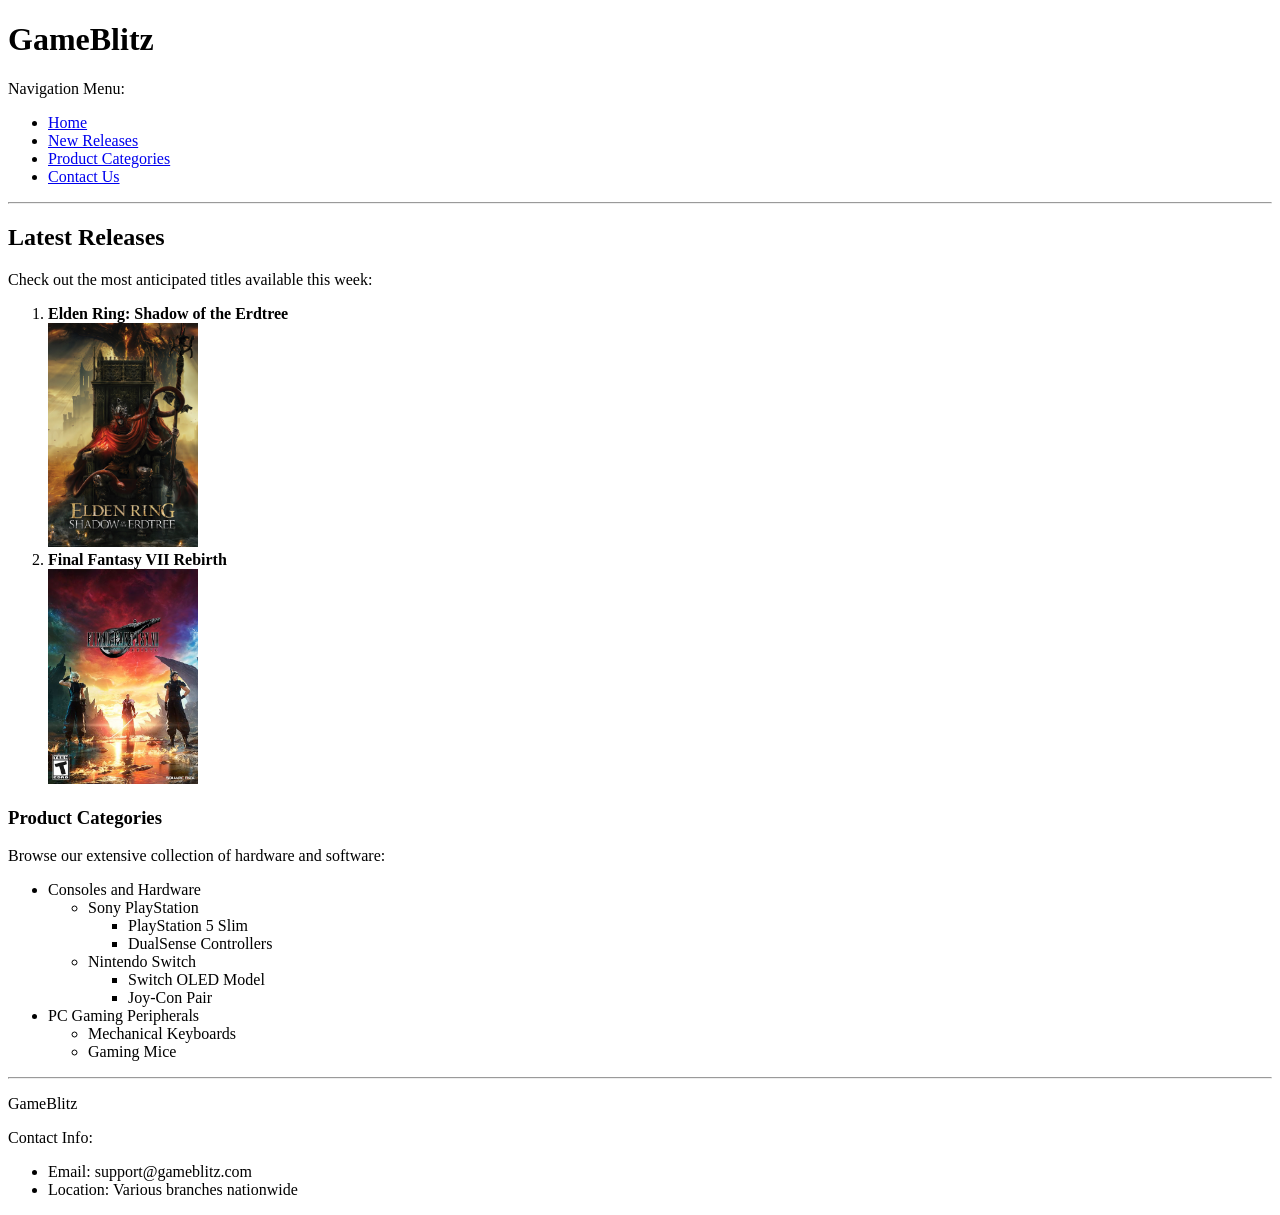
==== index.html @ d54dd5d7 "initial commit" ====
<!doctype html>
<html lang="en">
  <head>
    <meta charset="UTF-8" />
    <meta name="viewport" content="width=device-width, initial-scale=1.0" />
    <title>GameBlitz | Digital Storefront - Games & Consoles</title>
  </head>
  <body>
    <h1>GameBlitz</h1>

    <nav>
      <p>Navigation Menu:</p>
      <ul>
        <li><a href="index.html">Home</a></li>
        <li><a href="#new-releases">New Releases</a></li>
        <li><a href="#categories">Product Categories</a></li>
        <li><a href="#contact">Contact Us</a></li>
      </ul>
    </nav>

    <hr />

    <section id="new-releases">
      <h2>Latest Releases</h2>
      <p>Check out the most anticipated titles available this week:</p>

      <ol>
        <li>
          <strong>Elden Ring: Shadow of the Erdtree</strong>
          <br />
          <img
            src="assets/img/elden_ring_shadow.jpg"
            alt="Elden Ring Cover"
            width="150"
          />
        </li>
        <li>
          <strong>Final Fantasy VII Rebirth</strong>
          <br />
          <img
            src="assets/img/ff7rebirth.jpg"
            alt="FFVII Rebirth Cover"
            width="150"
          />
        </li>
      </ol>
    </section>

    <section id="categories">
      <h3>Product Categories</h3>
      <p>Browse our extensive collection of hardware and software:</p>

      <ul>
        <li>
          Consoles and Hardware
          <ul>
            <li>
              Sony PlayStation
              <ul>
                <li>PlayStation 5 Slim</li>
                <li>DualSense Controllers</li>
              </ul>
            </li>
            <li>
              Nintendo Switch
              <ul>
                <li>Switch OLED Model</li>
                <li>Joy-Con Pair</li>
              </ul>
            </li>
          </ul>
        </li>
        <li>
          PC Gaming Peripherals
          <ul>
            <li>Mechanical Keyboards</li>
            <li>Gaming Mice</li>
          </ul>
        </li>
      </ul>
    </section>

    <hr />

    <footer id="contact">
      <p>GameBlitz</p>
      <p>Contact Info:</p>
      <ul>
        <li>Email: support@gameblitz.com</li>
        <li>Location: Various branches nationwide</li>
      </ul>
    </footer>
  </body>
</html>
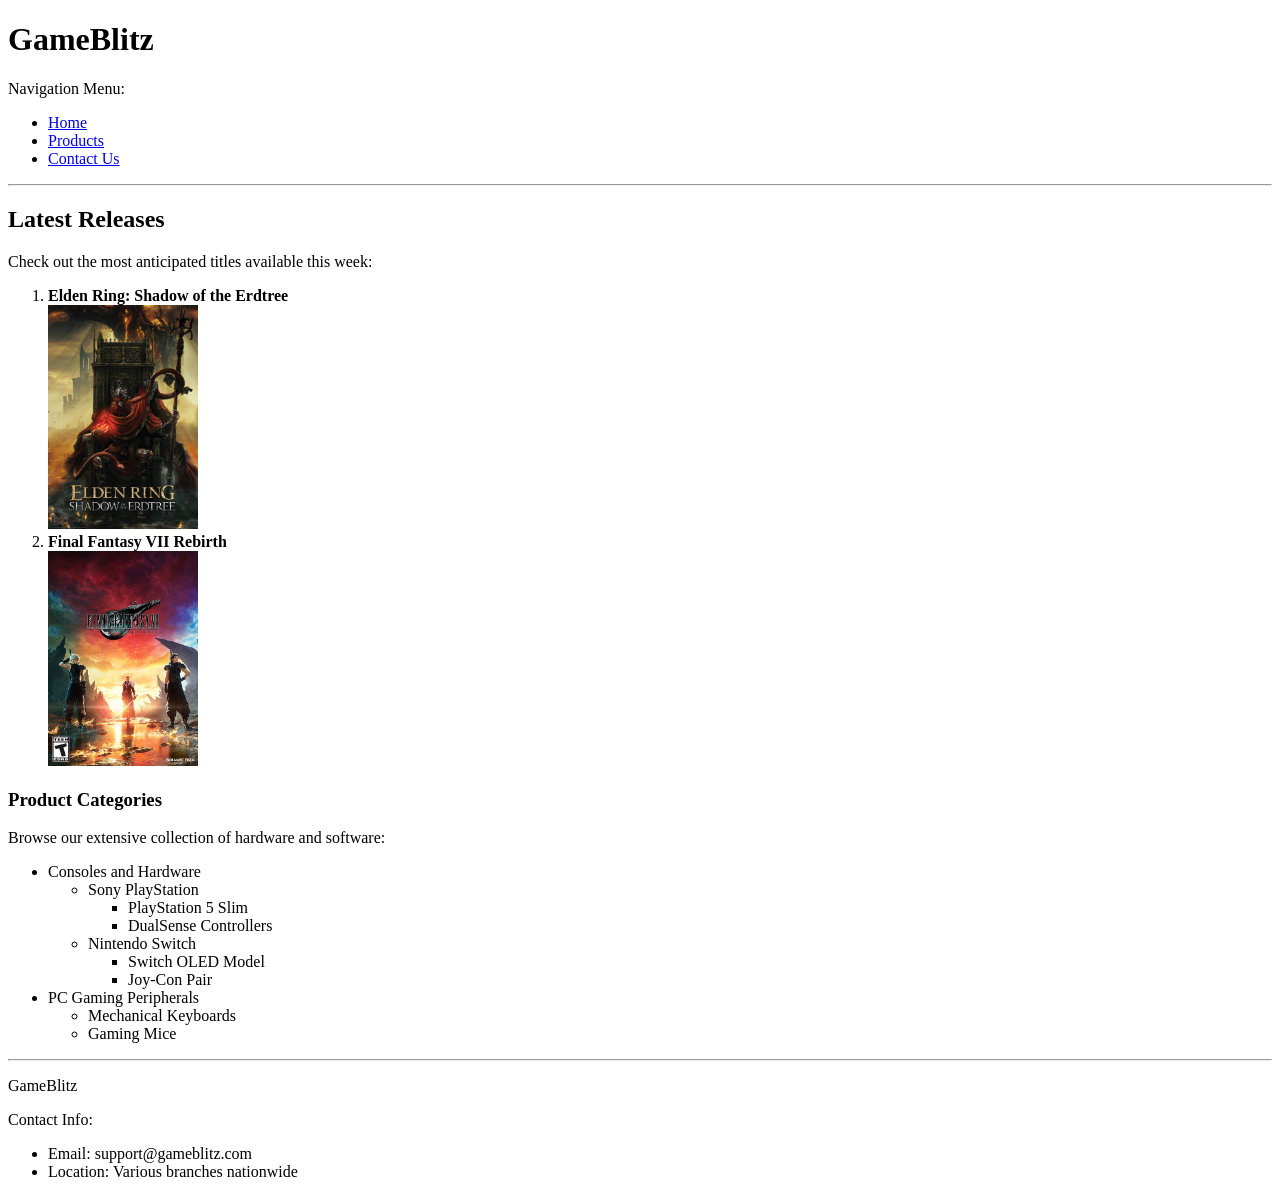
==== commit f347bba0: "refactor: simplify title and navigation structure in index.html" ====
--- a/index.html
+++ b/index.html
@@ -3,7 +3,7 @@
   <head>
     <meta charset="UTF-8" />
     <meta name="viewport" content="width=device-width, initial-scale=1.0" />
-    <title>GameBlitz | Digital Storefront - Games & Consoles</title>
+    <title>GameBlitz</title>
   </head>
   <body>
     <h1>GameBlitz</h1>
@@ -12,9 +12,8 @@
       <p>Navigation Menu:</p>
       <ul>
         <li><a href="index.html">Home</a></li>
-        <li><a href="#new-releases">New Releases</a></li>
-        <li><a href="#categories">Product Categories</a></li>
-        <li><a href="#contact">Contact Us</a></li>
+        <li><a href="#">Products</a></li>
+        <li><a href="#">Contact Us</a></li>
       </ul>
     </nav>
 
@@ -30,7 +29,7 @@
           <br />
           <img
             src="assets/img/elden_ring_shadow.jpg"
-            alt="Elden Ring Cover"
+            alt="Elden Ring Shadow of the Erdtree"
             width="150"
           />
         </li>
@@ -39,14 +38,14 @@
           <br />
           <img
             src="assets/img/ff7rebirth.jpg"
-            alt="FFVII Rebirth Cover"
+            alt="Final Fantasy VII Rebirth"
             width="150"
           />
         </li>
       </ol>
     </section>
 
-    <section id="categories">
+    <section">
       <h3>Product Categories</h3>
       <p>Browse our extensive collection of hardware and software:</p>
 
@@ -82,7 +81,7 @@
 
     <hr />
 
-    <footer id="contact">
+    <footer>
       <p>GameBlitz</p>
       <p>Contact Info:</p>
       <ul>
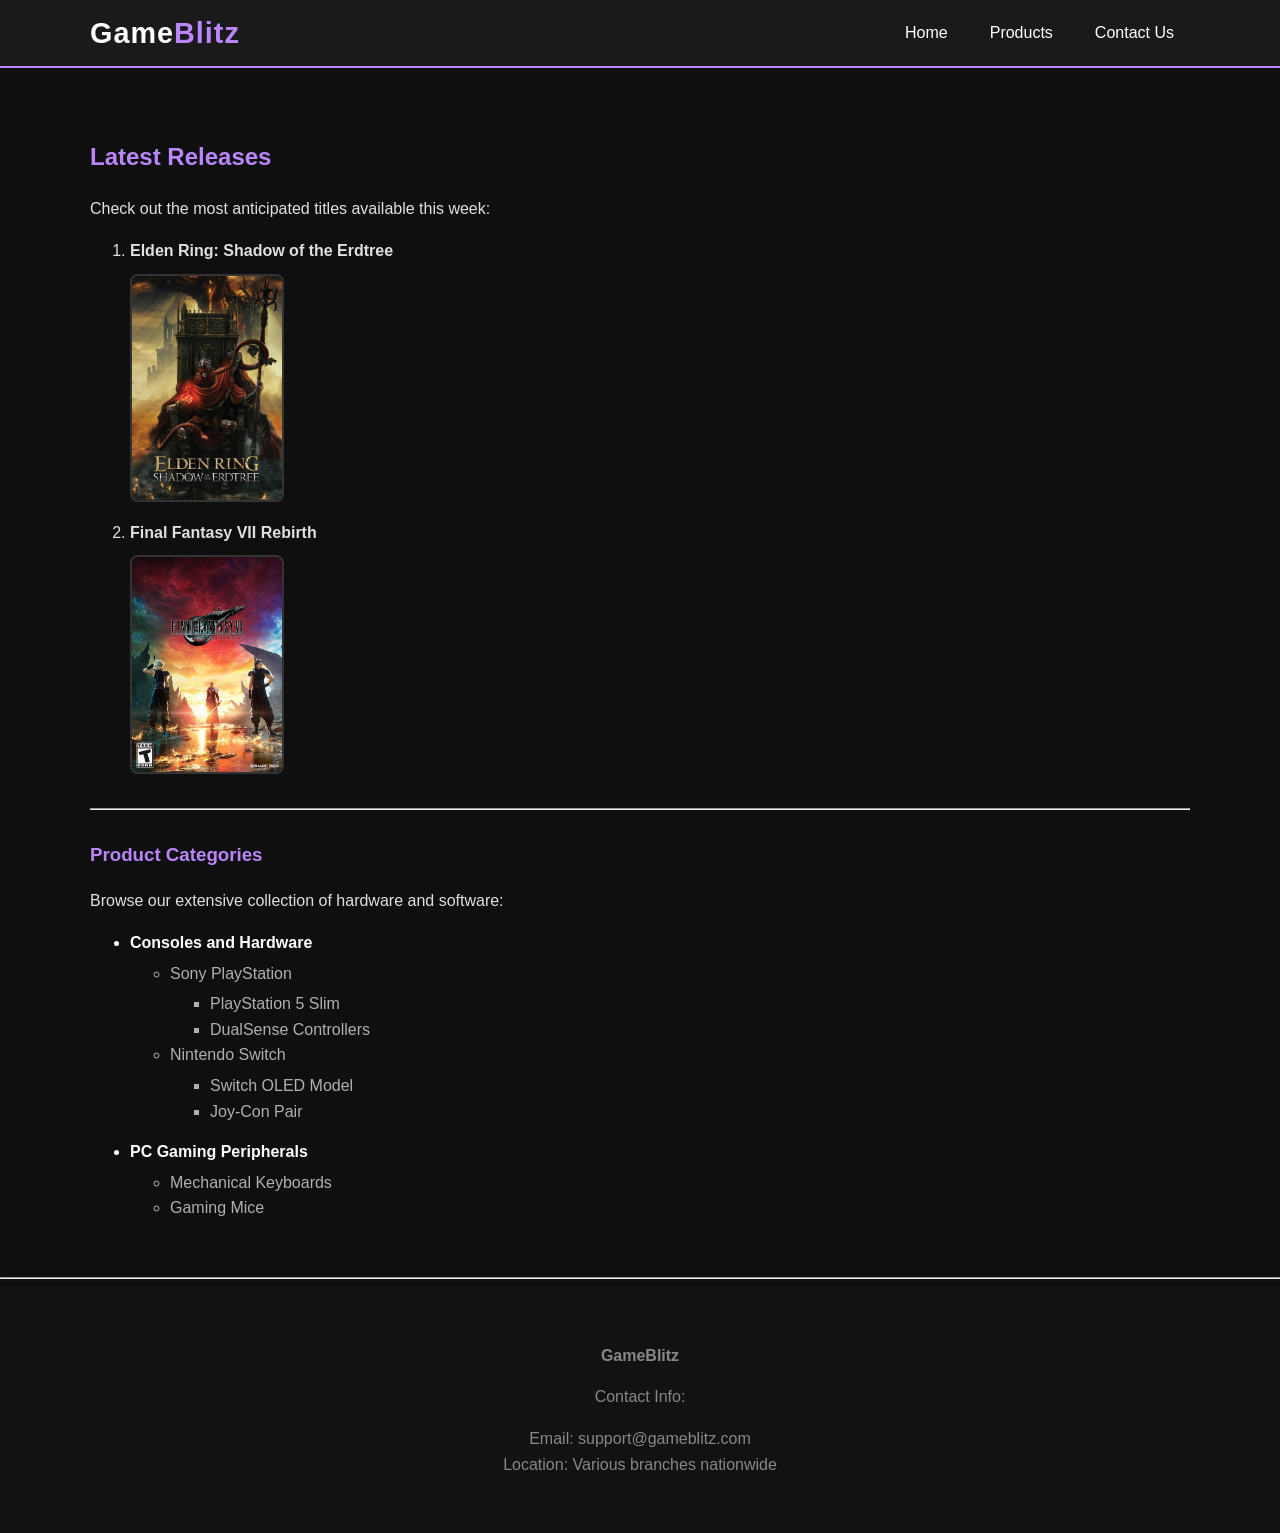
==== commit e0d482a0: "style: applied new styling" ====
--- a/index.html
+++ b/index.html
@@ -3,86 +3,91 @@
   <head>
     <meta charset="UTF-8" />
     <meta name="viewport" content="width=device-width, initial-scale=1.0" />
-    <title>GameBlitz</title>
+    <title>GameBlitz | Premium Gaming Store</title>
+    <link rel="stylesheet" href="css/style.css" />
   </head>
   <body>
-    <h1>GameBlitz</h1>
+    <header class="main-header">
+      <div class="nav-container">
+        <div class="logo">Game<span>Blitz</span></div>
+        <nav>
+          <ul>
+            <li><a href="index.html" class="nav-btn">Home</a></li>
+            <li><a href="#" class="nav-btn">Products</a></li>
+            <li><a href="#" class="nav-btn">Contact Us</a></li>
+          </ul>
+        </nav>
+      </div>
+    </header>
 
-    <nav>
-      <p>Navigation Menu:</p>
-      <ul>
-        <li><a href="index.html">Home</a></li>
-        <li><a href="#">Products</a></li>
-        <li><a href="#">Contact Us</a></li>
-      </ul>
-    </nav>
+    <main>
+      <section id="new-releases">
+        <h2>Latest Releases</h2>
+        <p>Check out the most anticipated titles available this week:</p>
+
+        <ol>
+          <li>
+            <strong>Elden Ring: Shadow of the Erdtree</strong>
+            <br />
+            <img
+              src="assets/img/elden_ring_shadow.jpg"
+              alt="Elden Ring Shadow of the Erdtree"
+              width="150"
+            />
+          </li>
+          <li>
+            <strong>Final Fantasy VII Rebirth</strong>
+            <br />
+            <img
+              src="assets/img/ff7rebirth.jpg"
+              alt="Final Fantasy VII Rebirth"
+              width="150"
+            />
+          </li>
+        </ol>
+      </section>
+
+      <hr />
+
+      <section id="categories">
+        <h3>Product Categories</h3>
+        <p>Browse our extensive collection of hardware and software:</p>
+
+        <ul class="category-list">
+          <li>
+            Consoles and Hardware
+            <ul>
+              <li>
+                Sony PlayStation
+                <ul>
+                  <li>PlayStation 5 Slim</li>
+                  <li>DualSense Controllers</li>
+                </ul>
+              </li>
+              <li>
+                Nintendo Switch
+                <ul>
+                  <li>Switch OLED Model</li>
+                  <li>Joy-Con Pair</li>
+                </ul>
+              </li>
+            </ul>
+          </li>
+          <li>
+            PC Gaming Peripherals
+            <ul>
+              <li>Mechanical Keyboards</li>
+              <li>Gaming Mice</li>
+            </ul>
+          </li>
+        </ul>
+      </section>
+    </main>
 
     <hr />
 
-    <section id="new-releases">
-      <h2>Latest Releases</h2>
-      <p>Check out the most anticipated titles available this week:</p>
-
-      <ol>
-        <li>
-          <strong>Elden Ring: Shadow of the Erdtree</strong>
-          <br />
-          <img
-            src="assets/img/elden_ring_shadow.jpg"
-            alt="Elden Ring Shadow of the Erdtree"
-            width="150"
-          />
-        </li>
-        <li>
-          <strong>Final Fantasy VII Rebirth</strong>
-          <br />
-          <img
-            src="assets/img/ff7rebirth.jpg"
-            alt="Final Fantasy VII Rebirth"
-            width="150"
-          />
-        </li>
-      </ol>
-    </section>
-
-    <section">
-      <h3>Product Categories</h3>
-      <p>Browse our extensive collection of hardware and software:</p>
-
-      <ul>
-        <li>
-          Consoles and Hardware
-          <ul>
-            <li>
-              Sony PlayStation
-              <ul>
-                <li>PlayStation 5 Slim</li>
-                <li>DualSense Controllers</li>
-              </ul>
-            </li>
-            <li>
-              Nintendo Switch
-              <ul>
-                <li>Switch OLED Model</li>
-                <li>Joy-Con Pair</li>
-              </ul>
-            </li>
-          </ul>
-        </li>
-        <li>
-          PC Gaming Peripherals
-          <ul>
-            <li>Mechanical Keyboards</li>
-            <li>Gaming Mice</li>
-          </ul>
-        </li>
-      </ul>
-    </section>
-
-    <hr />
-
-    <footer>
-      <p>GameBlitz</p>
+    <footer class="main-footer">
+      <p><strong>GameBlitz</strong></p>
       <p>Contact Info:</p>
       <ul>
         <li>Email: support@gameblitz.com</li>
--- a/css/style.css
+++ b/css/style.css
@@ -0,0 +1,112 @@
+/* --- Global Styles --- */
+body {
+  background-color: #0f0f0f;
+  color: #e0e0e0;
+  font-family: "Segoe UI", Roboto, Helvetica, Arial, sans-serif;
+  margin: 0;
+  line-height: 1.6;
+}
+
+/* --- Header & Navigation Bar --- */
+.main-header {
+  background-color: #1a1a1a;
+  border-bottom: 2px solid #bb86fc;
+  padding: 10px 0;
+  position: sticky;
+  top: 0;
+  z-index: 100;
+}
+
+.nav-container {
+  max-width: 1100px;
+  margin: 0 auto;
+  display: flex;
+  justify-content: space-between;
+  align-items: center;
+  padding: 0 20px;
+}
+
+.logo {
+  font-size: 1.8rem;
+  font-weight: bold;
+  color: #ffffff;
+  letter-spacing: 1px;
+}
+
+.logo span {
+  color: #bb86fc;
+}
+
+/* --- Navigation Buttons --- */
+nav ul {
+  list-style: none;
+  margin: 0;
+  padding: 0;
+  display: flex;
+}
+
+.nav-btn {
+  text-decoration: none;
+  color: #ffffff;
+  font-weight: 500;
+  padding: 8px 16px;
+  margin-left: 10px;
+  border-radius: 4px;
+  transition: all 0.3s ease;
+}
+
+.nav-btn:hover {
+  background-color: #bb86fc;
+  color: #121212;
+}
+
+/* --- Content Sections --- */
+main {
+  max-width: 1100px;
+  margin: 20px auto;
+  padding: 20px;
+}
+
+h2,
+h3 {
+  color: #bb86fc;
+  margin-top: 30px;
+}
+
+img {
+  border: 2px solid #333;
+  border-radius: 8px;
+  margin: 10px 0;
+  transition: transform 0.2s;
+}
+
+img:hover {
+  transform: scale(1.05);
+  border-color: #bb86fc;
+}
+
+/* --- Lists Styling --- */
+ul.category-list > li {
+  margin-bottom: 15px;
+  font-weight: bold;
+  color: #ffffff;
+}
+
+ul.category-list ul {
+  font-weight: normal;
+  color: #b0b0b0;
+  margin-top: 5px;
+}
+
+/* --- Footer --- */
+.main-footer {
+  text-align: center;
+  padding: 40px 20px;
+  background-color: #121212;
+  color: #888;
+}
+
+.main-footer ul {
+  list-style: none;
+  padding: 0;
+}
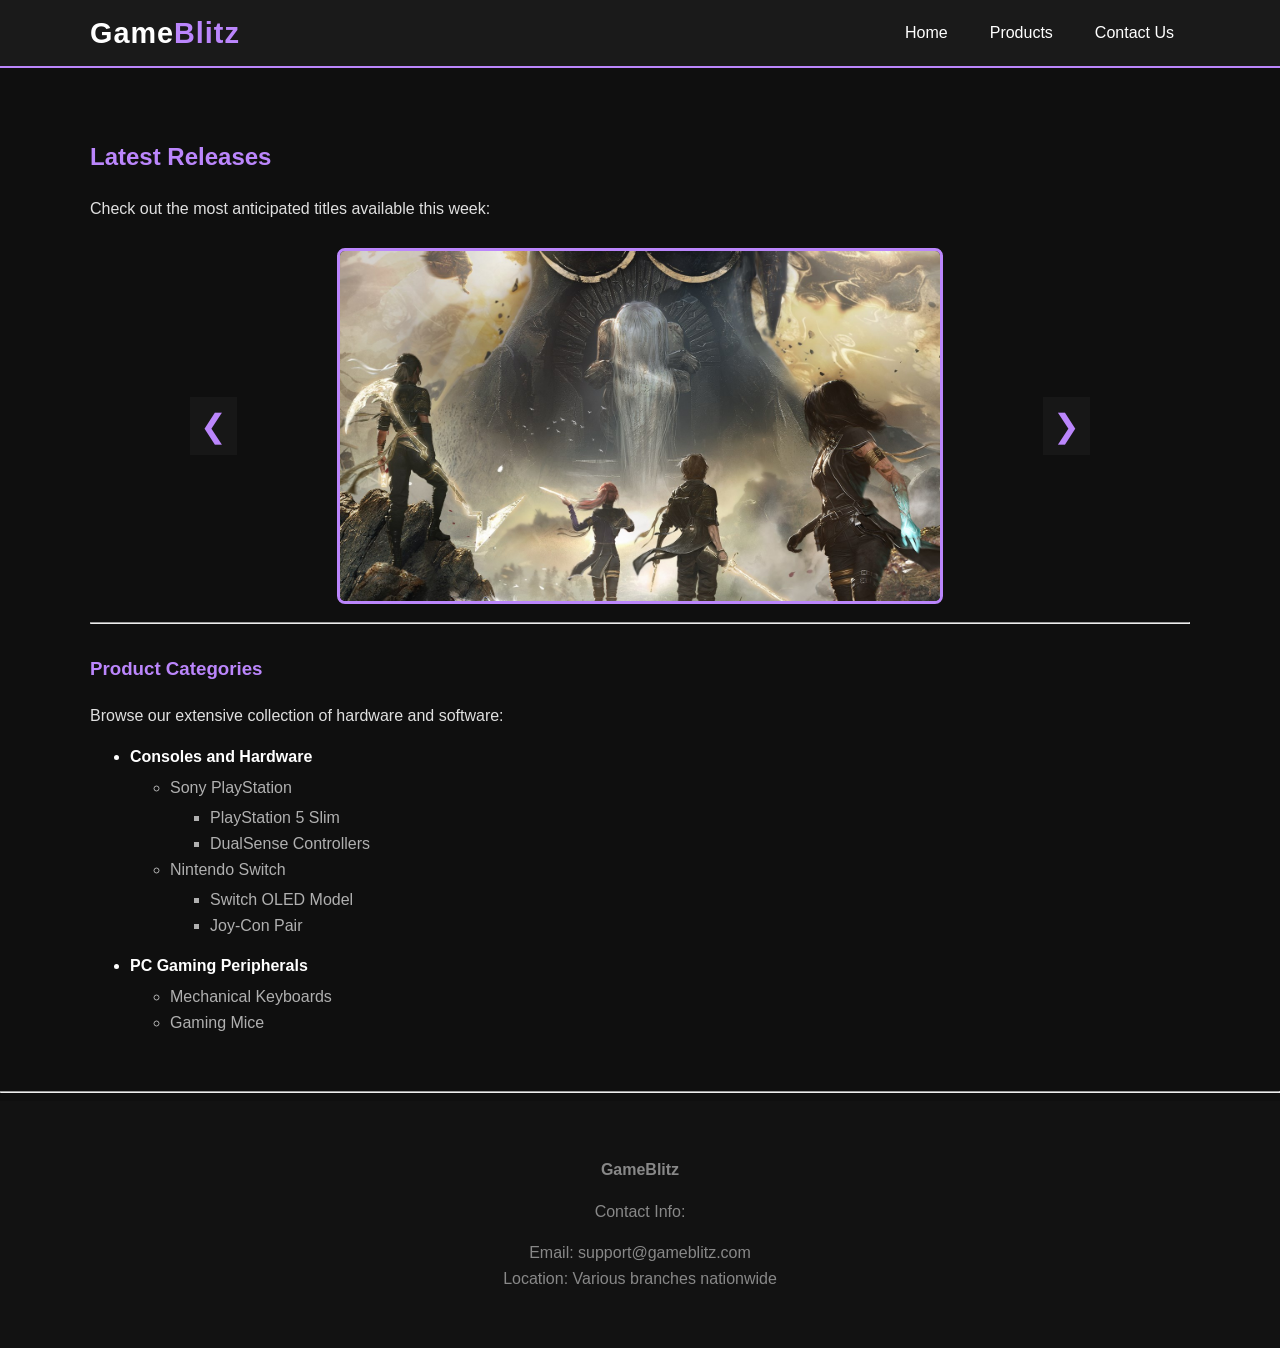
==== commit 3c5acd15: "feat: implemented carousel game in home page" ====
--- a/index.html
+++ b/index.html
@@ -13,8 +13,8 @@
         <nav>
           <ul>
             <li><a href="index.html" class="nav-btn">Home</a></li>
-            <li><a href="#" class="nav-btn">Products</a></li>
-            <li><a href="#" class="nav-btn">Contact Us</a></li>
+            <li><a href="products.html" class="nav-btn">Products</a></li>
+            <li><a href="contact.html" class="nav-btn">Contact Us</a></li>
           </ul>
         </nav>
       </div>
@@ -25,26 +25,46 @@
         <h2>Latest Releases</h2>
         <p>Check out the most anticipated titles available this week:</p>
 
-        <ol>
-          <li>
-            <strong>Elden Ring: Shadow of the Erdtree</strong>
-            <br />
-            <img
-              src="assets/img/elden_ring_shadow.jpg"
-              alt="Elden Ring Shadow of the Erdtree"
-              width="150"
-            />
-          </li>
-          <li>
-            <strong>Final Fantasy VII Rebirth</strong>
-            <br />
-            <img
-              src="assets/img/ff7rebirth.jpg"
-              alt="Final Fantasy VII Rebirth"
-              width="150"
-            />
-          </li>
-        </ol>
+        <div class="carousel-container">
+          <button id="prevBtn" class="carousel-control">❮</button>
+
+          <div class="carousel-viewport">
+            <div id="carouselTrack" class="carousel-track">
+              <div class="carousel-item">
+                <img src="assets/img/clair-obscur.jpg" alt="Clair Obscur" />
+              </div>
+              <div class="carousel-item">
+                <img src="assets/img/cyberpunk.jpg" alt="Cyberpunk 2077" />
+              </div>
+              <div class="carousel-item">
+                <img src="assets/img/elden_ring_shadow.jpg" alt="Elden Ring" />
+              </div>
+              <div class="carousel-item">
+                <img src="assets/img/ff7rebirth.jpg" alt="FF7 Rebirth" />
+              </div>
+              <div class="carousel-item">
+                <img
+                  src="assets/img/hollowknightsilksong.jpg"
+                  alt="Hollow Knight Silksong"
+                />
+              </div>
+              <div class="carousel-item">
+                <img
+                  src="assets/img/monsterhunterwilds.jpg"
+                  alt="Monster Hunter Wilds"
+                />
+              </div>
+              <div class="carousel-item">
+                <img src="assets/img/re9.jpg" alt="Resident Evil 9" />
+              </div>
+              <div class="carousel-item">
+                <img src="assets/img/spider-man-2.jpg" alt="Spider-Man 2" />
+              </div>
+            </div>
+          </div>
+
+          <button id="nextBtn" class="carousel-control">❯</button>
+        </div>
       </section>
 
       <hr />
@@ -94,5 +114,7 @@
         <li>Location: Various branches nationwide</li>
       </ul>
     </footer>
+
+    <script src="js/carousel.js"></script>
   </body>
 </html>
--- a/css/style.css
+++ b/css/style.css
@@ -80,11 +80,6 @@
   transition: transform 0.2s;
 }
 
-img:hover {
-  transform: scale(1.05);
-  border-color: #bb86fc;
-}
-
 /* --- Lists Styling --- */
 ul.category-list > li {
   margin-bottom: 15px;
@@ -110,3 +105,54 @@
   list-style: none;
   padding: 0;
 }
+
+/* --- Carousel Visual Design --- */
+.carousel-container {
+  display: flex;
+  align-items: center;
+  position: relative;
+  max-width: 900px; /* Balanced layout */
+  margin: 0 auto;
+}
+
+.carousel-viewport {
+  overflow: hidden; /* Clips the images outside the view */
+  width: 100%;
+  border-radius: 12px;
+}
+
+.carousel-track {
+  display: flex;
+  transition: transform 0.5s ease-in-out; /* Smooth Interactivity */
+}
+
+.carousel-item {
+  min-width: 100%; /* Show one image at a time */
+  display: flex;
+  justify-content: center;
+}
+
+.carousel-item img {
+  /* Standardized Pixel Size */
+  width: 600px;
+  height: 350px;
+  object-fit: cover; /* Prevents stretching */
+  border: 3px solid #bb86fc;
+}
+
+/* --- Control Buttons --- */
+.carousel-control {
+  background: rgba(26, 26, 26, 0.8);
+  color: #bb86fc;
+  border: none;
+  font-size: 2rem;
+  padding: 10px;
+  cursor: pointer;
+  z-index: 10;
+  transition: 0.3s;
+}
+
+.carousel-control:hover {
+  color: white;
+  transform: scale(1.2);
+}
